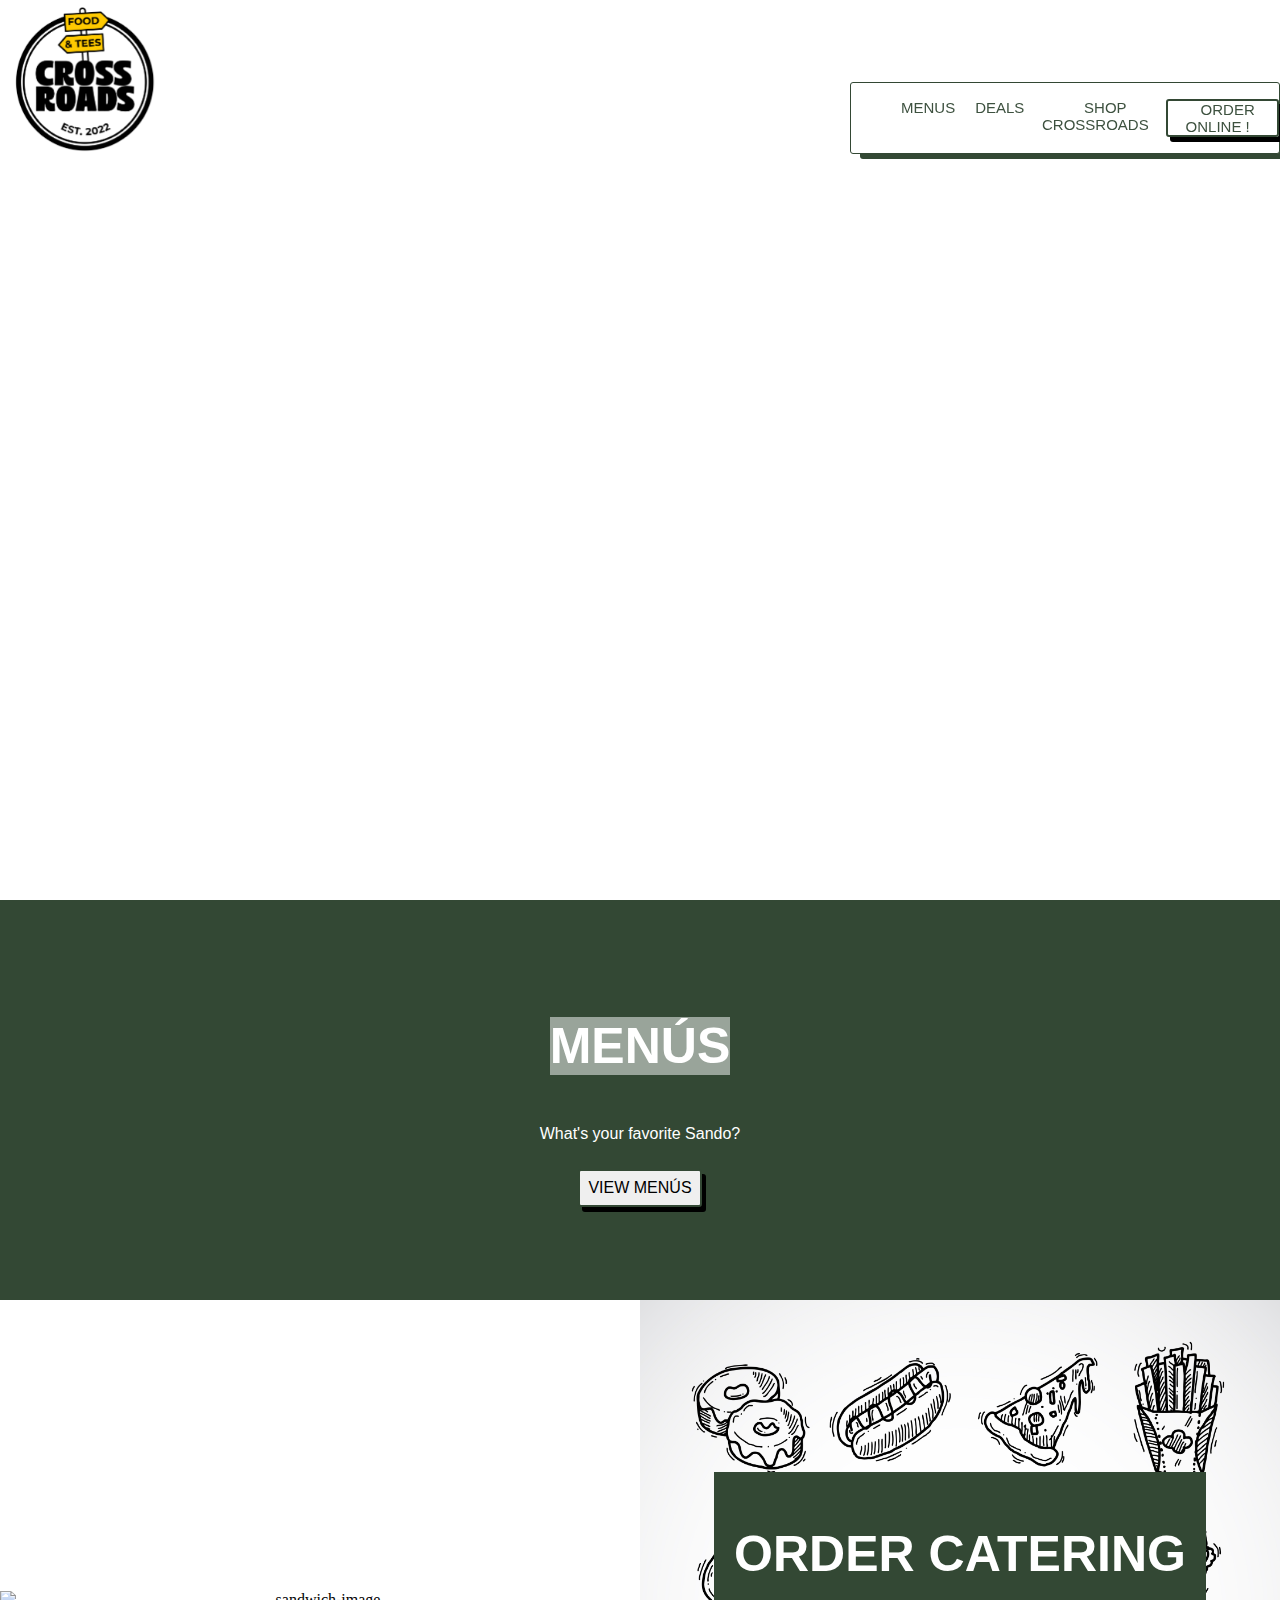
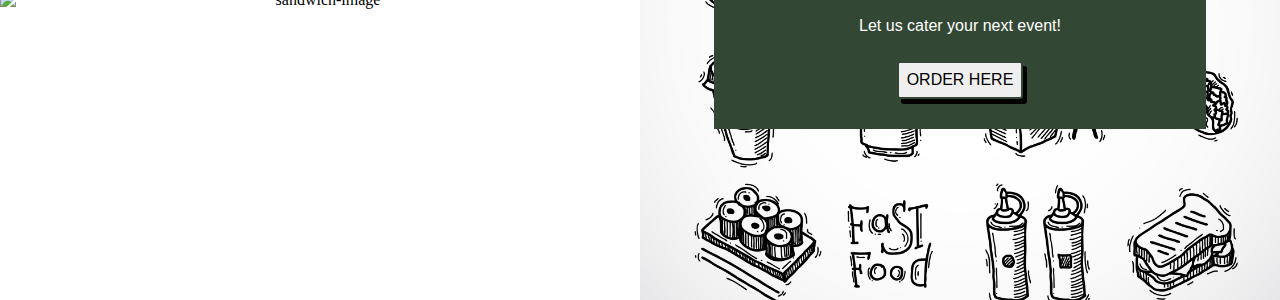
==== index.html @ 0359fd9a "home page" ====
<!DOCTYPE html>
<html lang="en">
<head>
    <meta charset="UTF-8">
    <meta http-equiv="X-UA-Compatible" content="IE=edge">
    <meta name="viewport" content="width=device-width, initial-scale=1.0">
    <link rel="stylesheet" href="style.css">
    <title>CrossRoads</title>
</head>
<body>
    <header class="flex-header img1 bg-img">

        <div class="flex-nav margin-top sticky-postion fixed-postion">
            <div class="sticky-postion fixed-postion">
                <a href="#"><img src="./img/img5.png" alt="" width="150"></a>
            </div>
        <nav class="border flex-nav white-background margin-left-top">
            <ul class=" flex-nav">
                <li > <a href="#">menus</a></li>
                <li > <a href="#">Deals</a></li>
                <li > <a href="#">Shop CrossRoads</a></li>
                <li class=" btn-order-online"> <a href="#">Order online !</a></li>
            </ul>
        </nav>
    </div>

    </header>

    <section>
        <div class="flex-section flex-section-background">
            <h1 class="font-size font-family">MENÚS</h1>
            <p class="font-family">What's your favorite Sando?</p>
            <button class="btn-menu font-family font-weight btn-order-online"><a href="#">VIEW MENÚS</a></button>
        </div>
        <div class="flex-middle-part" padding-order-catering>
            <img class="section-items-width" src="./img/img2.jpg" alt="sandwich-image">
            <div class="img2 bg-img section-items-width bg-order-catering flex-order-catering">
            <div class="background-color-order-catering " >
                <h1 class="font-size font-family">ORDER CATERING</h1>
                <p class="font-family">Let us cater your next event!</p>
                <button class="btn-menu font-family font-weight btn-order-online"><a href="#">ORDER HERE</a></button>
            </div>
        </div>
        </div>
    </section>
</body>
</html>
---- style.css ----
body{
    padding: 0;
    margin: 0;
    height: 100%;
}
.flex-header{
display: flex;
flex-direction: row;
justify-content:space-between;
align-items: flex-start;
height: 100vh;
}
.img1{
    background-image: url(./img/img1.jpg);
}
.bg-img{
    background-repeat: no-repeat;
    background-size: cover;
}

.flex-nav{
    display: flex;
    justify-content: space-between;
    align-items: flex-start;
    text-align: center;
}
.flex-nav a{
    padding: 10px;
}

.white-background{
    background-color: #ffffff;
}
.btn-order-online{
    box-shadow: 4px 5px #000000;
    border: 2px solid #334834;
    border-radius: 3px;
}
ul li a, li{
    list-style-type: none;
    text-decoration: none;
    color: #3d513f;
    font-size: 15px;
    font-family: sans-serif;
    text-transform:uppercase ;
    font-weight: 200;
}

.border{
    border: 1.5px solid #334834;
    border-radius:3px;
    box-shadow: 10px 5px #334834;
}
a:hover{
    text-decoration:underline ;
    font-weight:bold;
}


.flex-section{
    display: flex;
    flex-direction: column;
    justify-content: center;
    align-items: center;
    text-align: center;
}
.flex-section-background{
    width: 100%;
    height: 400px;
    background-color: #334834;
    color: white;
}

.font-size{
font-size: 50px;
}
.font-family{
    font-family: sans-serif;
}
.flex-section h1{
    background-color: rgba(255, 255, 255, 0.5);
}

.btn-menu{
    font-size: 16px;
    padding: 8px;
    text-align: center;
    margin: 10px;
}
.btn-menu a{
    text-decoration: none;
    color: black;
}
.btn-menu a:hover{
    color: white;
    background-color: #3d513f;
}
.btn-menu:hover{
    background-color: #334834;
    color: white;
    border: 1px solid white;

}
.font-weight{
    font-weight: 100;
}
.margin-left-top{
    margin-left: 850px;
    margin-top: 80px;
}
.sticky-postion{
    position: sticky;
    top:20px;
}
.fixed-postion{
    position: fixed;
    top: 2px;
}

.flex-middle-part{
    display: flex;
    text-align: center;
    justify-content: space-between;
    align-items: center;
    margin: 0;
}
.section-items-width{
    width: 900px;
}
.padding-order-catering{
    padding: 50px;
}
.background-color-order-catering{
    background-color: #334834;
    color: #ffffff;
    width: fit-content;
    text-align: center;
    margin: auto;
    align-self: center;
    padding: 20px;

}
.bg-order-catering{
background-image: url(./img/img7.jpg);
width: 900px;
height: 600px;
}

.flex-order-catering{
    display: flex;
    flex-direction: column;
    align-items:center ;
    justify-content: center;
    text-align: center;

}
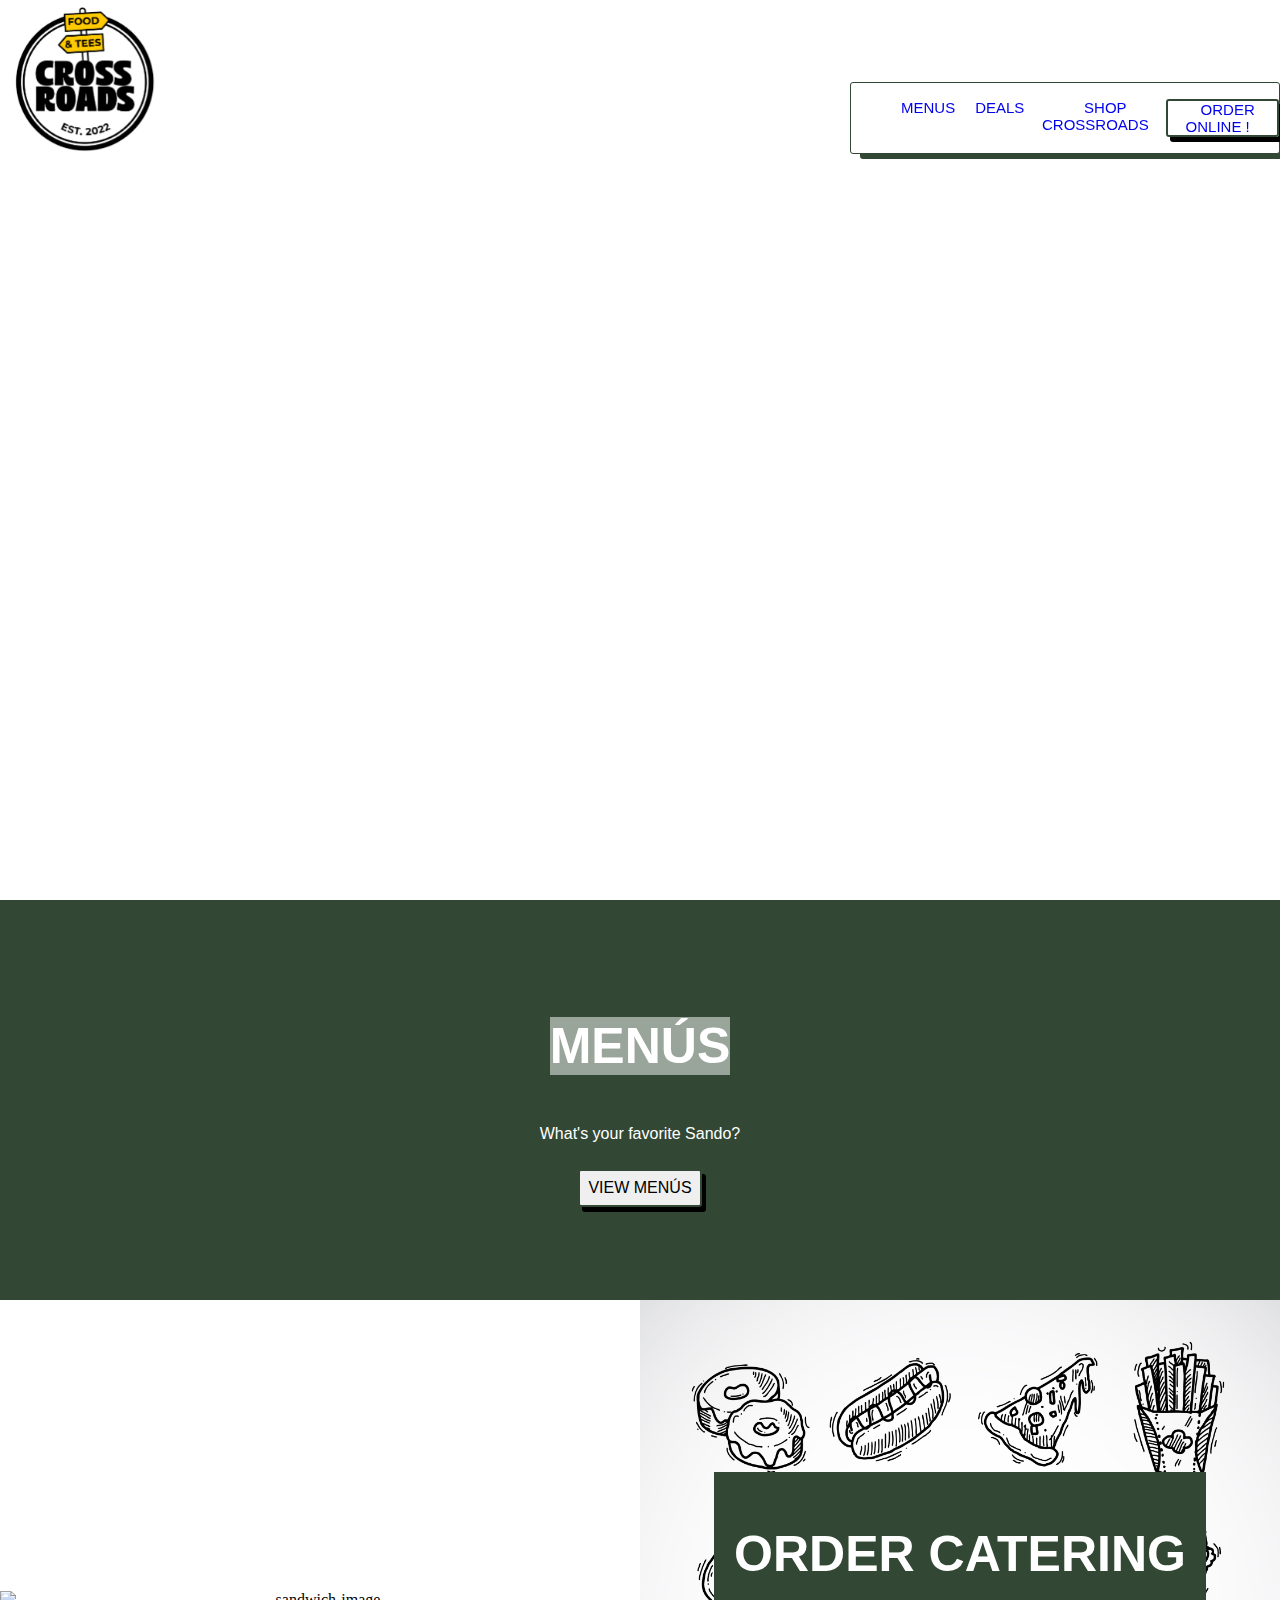
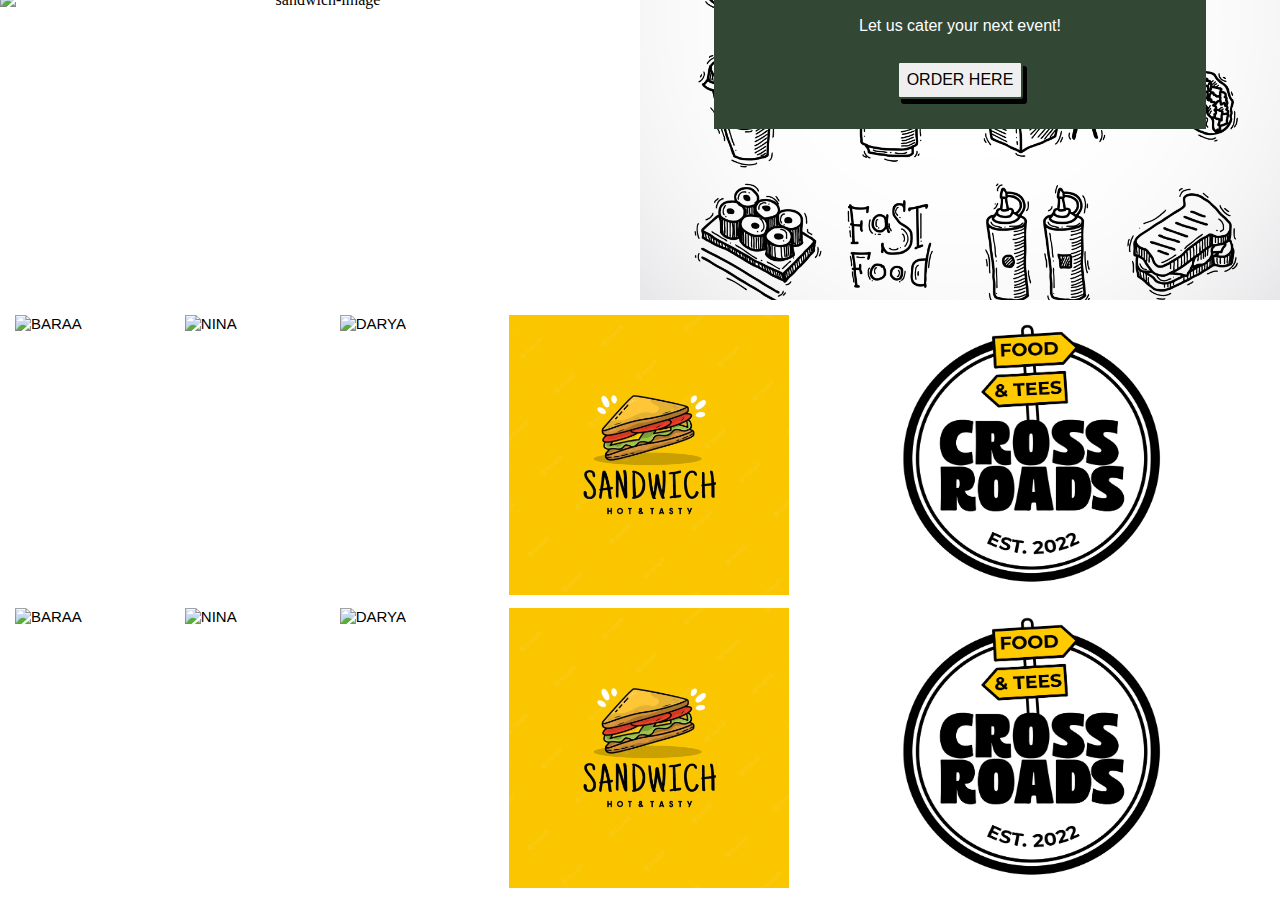
==== commit de867b1c: "updated grid-img-of-us section above the footr" ====
--- a/index.html
+++ b/index.html
@@ -42,6 +42,23 @@
             </div>
         </div>
         </div>
+
+        <div class="padding">
+            <div class="grid-display-of-our-photos">
+                <li><img class="bg-img grid-img-of-five" src="./img/img1.jpg" alt="Baraa"></li>
+                <li><img class="bg-img grid-img-of-five" src="./img/img2.jpg" alt="Nina"></li>
+                <li><img class="bg-img grid-img-of-five" src="./img/img3.jpg" alt="Darya"></li>
+                <li><img class="bg-img grid-img-of-five" src="./img/img4.jpg" alt="Mohammed"></li>
+                <li><img class="bg-img grid-img-of-five" src="./img/img5.png" alt="Fadi"></li>
+            </div>
+            <div class="grid-display-of-our-photos">
+                <li><img class="bg-img grid-img-of-five" src="./img/img1.jpg" alt="Baraa"></li>
+                <li><img class="bg-img grid-img-of-five" src="./img/img2.jpg" alt="Nina"></li>
+                <li><img class="bg-img grid-img-of-five" src="./img/img3.jpg" alt="Darya"></li>
+                <li><img class="bg-img grid-img-of-five" src="./img/img4.jpg" alt="Mohammed"></li>
+                <li><img class="bg-img grid-img-of-five" src="./img/img5.png" alt="Fadi"></li>
+            </div>
+        </div>
     </section>
 </body>
 </html>--- a/style.css
+++ b/style.css
@@ -39,10 +39,11 @@
 ul li a, li{
     list-style-type: none;
     text-decoration: none;
-    color: #3d513f;
+    /* color: #3d513f; */
     font-size: 15px;
     font-family: sans-serif;
-    text-transform:uppercase ;
+    text-transform:
+    uppercase;
     font-weight: 200;
 }
 
@@ -153,4 +154,21 @@
     justify-content: center;
     text-align: center;
 
+}
+.grid-display-of-our-photos{
+    display: grid;
+    grid-template-rows: auto auto auto auto auto;
+    grid-template-columns: auto auto auto auto auto;
+    grid-area: auto;
+}
+
+.grid-img-of-five{
+    width: 280px;
+    height: 280px;
+    padding: 5px;
+    background-repeat: no-repeat;
+    background-size: cover;
+}
+.padding{
+    padding: 10px;
 }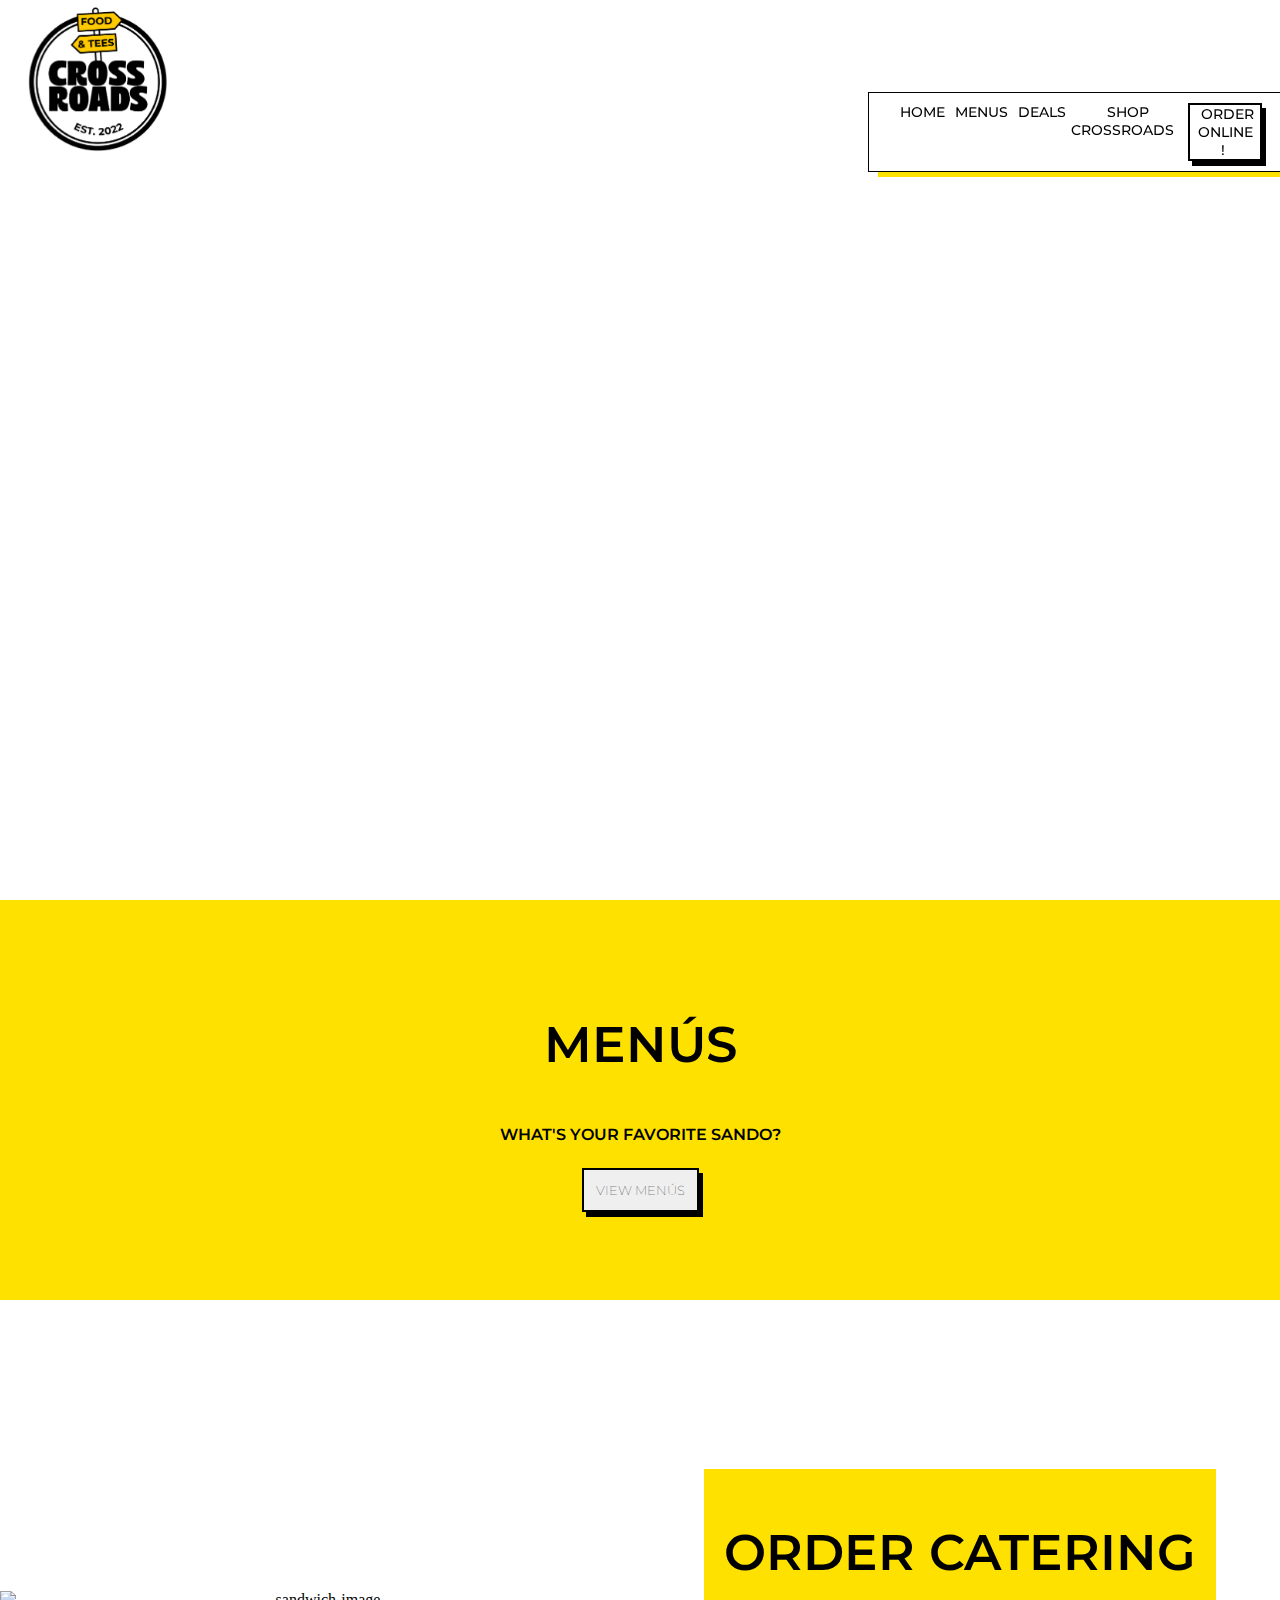
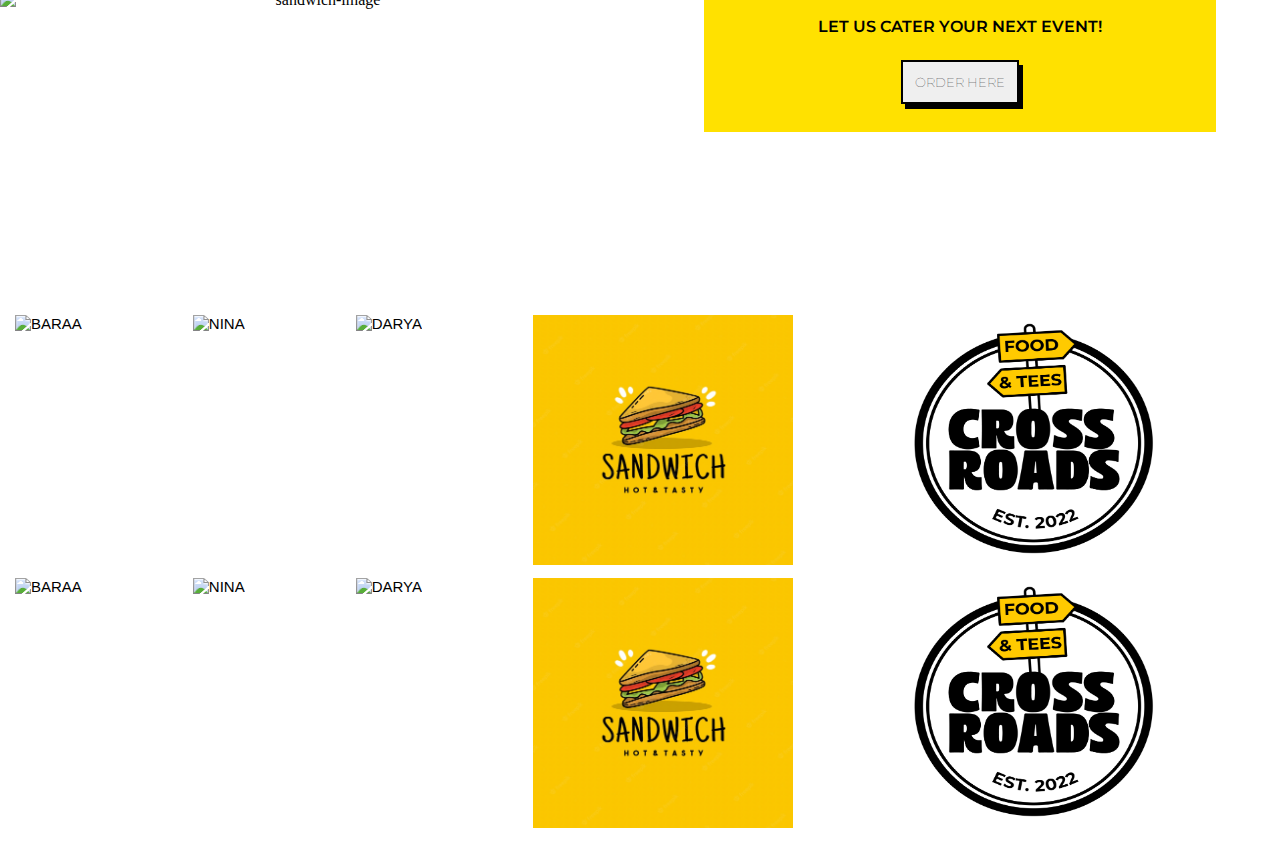
==== commit a6978481: "modified nav and font" ====
--- a/index.html
+++ b/index.html
@@ -5,6 +5,8 @@
     <meta http-equiv="X-UA-Compatible" content="IE=edge">
     <meta name="viewport" content="width=device-width, initial-scale=1.0">
     <link rel="stylesheet" href="style.css">
+    <link href='//fonts.googleapis.com/css?family=Montserrat:thin,extra-light,light,100,200,300,400,500,600,700,800' 
+rel='stylesheet' type='text/css'>
     <title>CrossRoads</title>
 </head>
 <body>
@@ -12,11 +14,12 @@
 
         <div class="flex-nav margin-top sticky-postion fixed-postion">
             <div class="sticky-postion fixed-postion">
-                <a href="#"><img src="./img/img5.png" alt="" width="150"></a>
+                <a href="./index.html"><img src="./img/img5.png" alt="" width="150"></a>
             </div>
         <nav class="border flex-nav white-background margin-left-top">
             <ul class=" flex-nav">
-                <li > <a href="#">menus</a></li>
+                <li > <a href="./index.html">home</a></li>
+                <li > <a href="./menu.html">menus</a></li>
                 <li > <a href="#">Deals</a></li>
                 <li > <a href="#">Shop CrossRoads</a></li>
                 <li class=" btn-order-online"> <a href="#">Order online !</a></li>
@@ -30,7 +33,7 @@
         <div class="flex-section flex-section-background">
             <h1 class="font-size font-family">MENÚS</h1>
             <p class="font-family">What's your favorite Sando?</p>
-            <button class="btn-menu font-family font-weight btn-order-online"><a href="#">VIEW MENÚS</a></button>
+            <button class="btn-menu font-family font-weight btn-order-online"><a href="./menu.html">VIEW MENÚS</a></button>
         </div>
         <div class="flex-middle-part" padding-order-catering>
             <img class="section-items-width" src="./img/img2.jpg" alt="sandwich-image">
--- a/style.css
+++ b/style.css
@@ -18,14 +18,24 @@
     background-size: cover;
 }
 
+
 .flex-nav{
     display: flex;
     justify-content: space-between;
     align-items: flex-start;
     text-align: center;
-}
+    padding: 0 8px 0 8px;
+    margin: 10px 10px 10px 10px; 
+
+}
+
+
 .flex-nav a{
-    padding: 10px;
+    padding: 5px;
+    font-family: 'Montserrat', sans-serif;
+    font-weight: 500;
+    font-size: 14px;
+
 }
 
 .white-background{
@@ -33,13 +43,16 @@
 }
 .btn-order-online{
     box-shadow: 4px 5px #000000;
-    border: 2px solid #334834;
-    border-radius: 3px;
+    border: 2px solid #000000;
+    padding: 0 5px 0 5px;
+    margin-left: 9px;
+
+
 }
 ul li a, li{
     list-style-type: none;
     text-decoration: none;
-    /* color: #3d513f; */
+    color: #000000;
     font-size: 15px;
     font-family: sans-serif;
     text-transform:
@@ -48,10 +61,10 @@
 }
 
 .border{
-    border: 1.5px solid #334834;
-    border-radius:3px;
-    box-shadow: 10px 5px #334834;
-}
+    border: 1.5px solid black;
+    box-shadow: 10px 5px rgb(255, 225, 0);
+}
+
 a:hover{
     text-decoration:underline ;
     font-weight:bold;
@@ -68,38 +81,45 @@
 .flex-section-background{
     width: 100%;
     height: 400px;
-    background-color: #334834;
-    color: white;
+    background-color: rgb(255, 225, 0);
+    color: black;
 }
 
 .font-size{
 font-size: 50px;
 }
 .font-family{
-    font-family: sans-serif;
-}
-.flex-section h1{
+    font-family: 'Montserrat', sans-serif;
+    font-weight: 600;
+    text-transform: uppercase;
+
+}
+/* .flex-section h1{
     background-color: rgba(255, 255, 255, 0.5);
-}
+} */
 
 .btn-menu{
+<<<<<<< HEAD
+    font-size: 14px;
+    padding: 8px;
+=======
     font-size: 16px;
-    padding: 8px;
-    text-align: center;
-    margin: 10px;
+    padding: 12px;
+>>>>>>> f96d7ed (pushing modified main)
+    text-align: center;
+    margin: 8px;
 }
 .btn-menu a{
     text-decoration: none;
     color: black;
 }
 .btn-menu a:hover{
-    color: white;
-    background-color: #3d513f;
+    background-color: rgb(255, 225, 0);
 }
 .btn-menu:hover{
-    background-color: #334834;
-    color: white;
-    border: 1px solid white;
+    background-color: rgb(255, 225, 0);
+    color: black;
+    border: 1px solid black;
 
 }
 .font-weight{
@@ -132,8 +152,8 @@
     padding: 50px;
 }
 .background-color-order-catering{
-    background-color: #334834;
-    color: #ffffff;
+    background-color: rgb(255, 225, 0);
+    color: black;
     width: fit-content;
     text-align: center;
     margin: auto;
@@ -142,7 +162,7 @@
 
 }
 .bg-order-catering{
-background-image: url(./img/img7.jpg);
+background-image: url(./CrossRoad\ Pattern.jpg);
 width: 900px;
 height: 600px;
 }
@@ -163,12 +183,19 @@
 }
 
 .grid-img-of-five{
-    width: 280px;
-    height: 280px;
+    width: 260px;
+    height: 250px;
     padding: 5px;
     background-repeat: no-repeat;
     background-size: cover;
 }
 .padding{
     padding: 10px;
-}+}
+
+/* Change navBar on scroll */
+.nav-scrolled .logo-img-container img {
+  width: 214px;
+  height: 80px;
+  padding-top: 70px;
+}
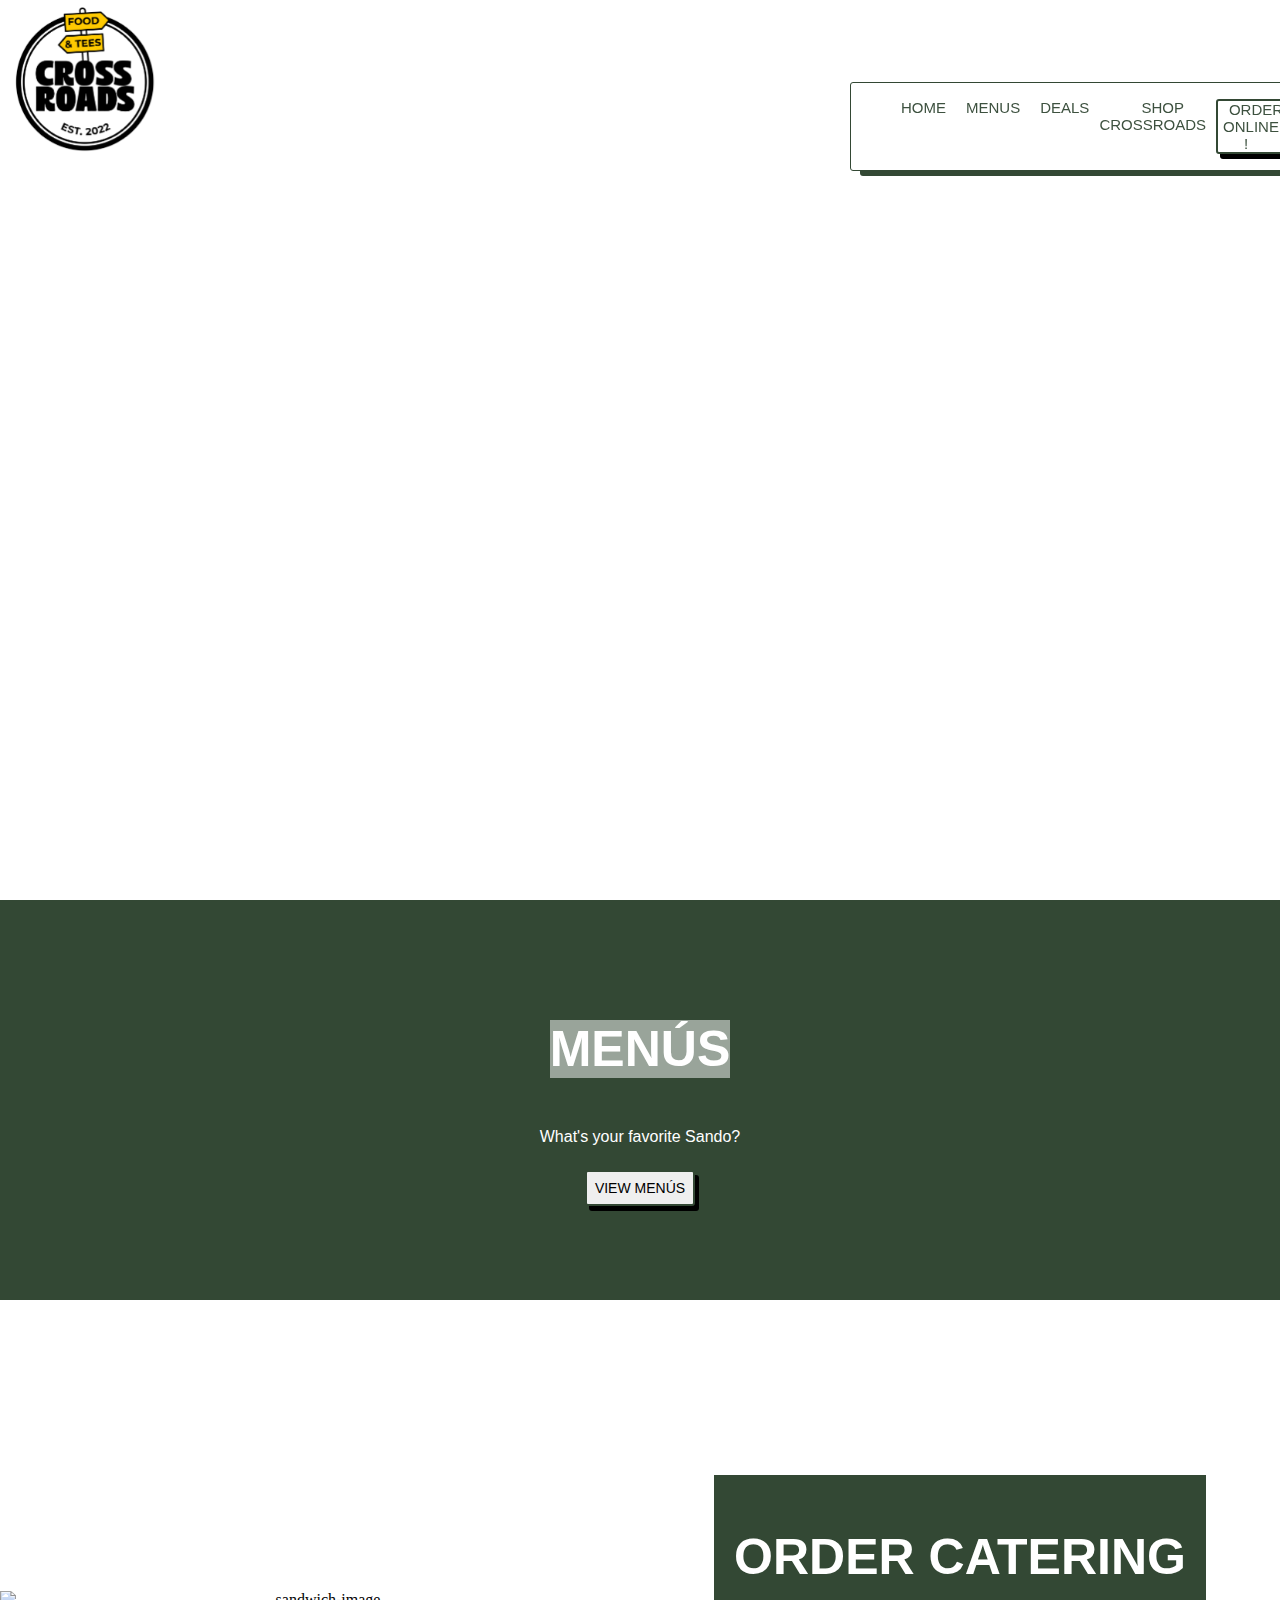
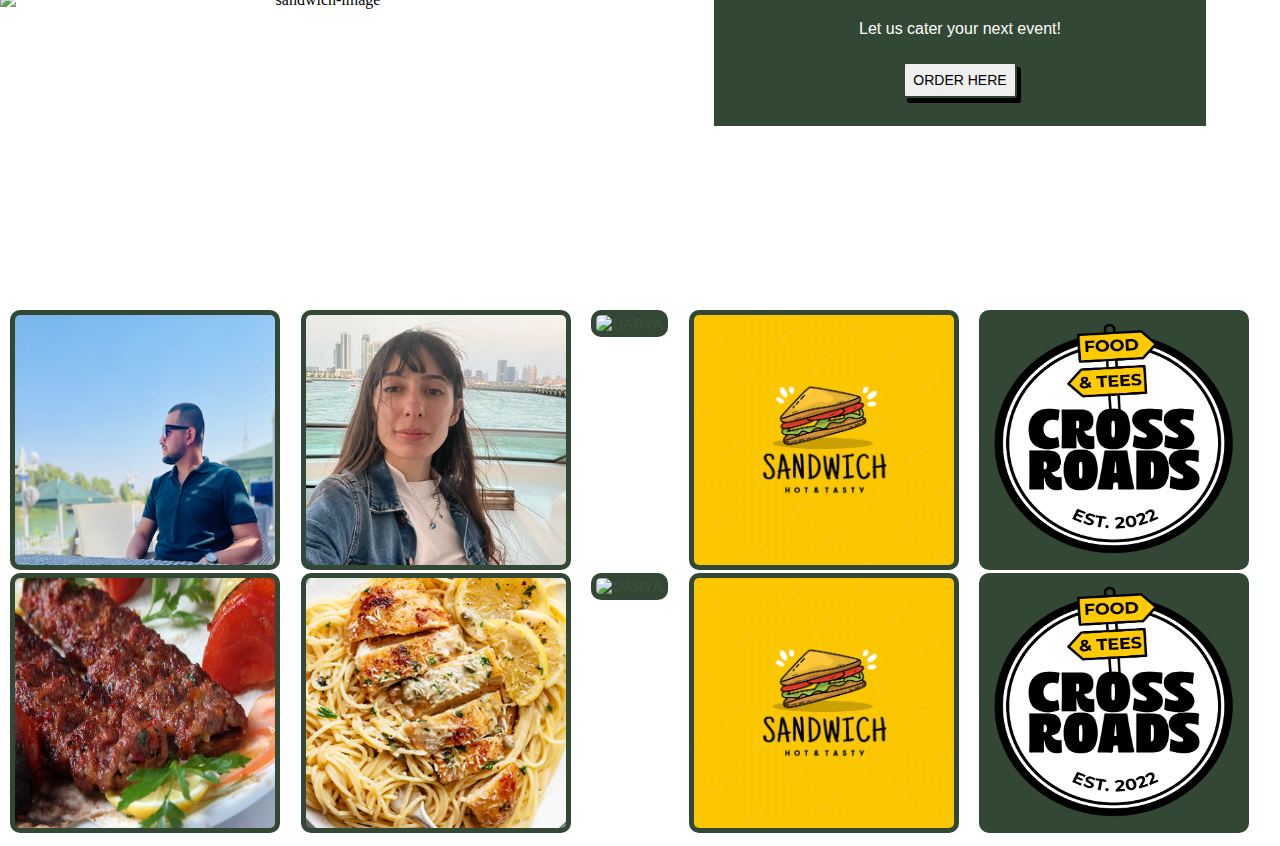
==== commit 6c61d5ca: "photos to the grid" ====
--- a/index.html
+++ b/index.html
@@ -5,8 +5,6 @@
     <meta http-equiv="X-UA-Compatible" content="IE=edge">
     <meta name="viewport" content="width=device-width, initial-scale=1.0">
     <link rel="stylesheet" href="style.css">
-    <link href='//fonts.googleapis.com/css?family=Montserrat:thin,extra-light,light,100,200,300,400,500,600,700,800' 
-rel='stylesheet' type='text/css'>
     <title>CrossRoads</title>
 </head>
 <body>
@@ -48,15 +46,15 @@
 
         <div class="padding">
             <div class="grid-display-of-our-photos">
-                <li><img class="bg-img grid-img-of-five" src="./img/img1.jpg" alt="Baraa"></li>
-                <li><img class="bg-img grid-img-of-five" src="./img/img2.jpg" alt="Nina"></li>
+                <li><img class="bg-img grid-img-of-five" src="./img/img10.jpg" alt="Baraa"></li>
+                <li><img class="bg-img grid-img-of-five" src="./img/img12.png" alt="Nina"></li>
                 <li><img class="bg-img grid-img-of-five" src="./img/img3.jpg" alt="Darya"></li>
                 <li><img class="bg-img grid-img-of-five" src="./img/img4.jpg" alt="Mohammed"></li>
                 <li><img class="bg-img grid-img-of-five" src="./img/img5.png" alt="Fadi"></li>
             </div>
             <div class="grid-display-of-our-photos">
-                <li><img class="bg-img grid-img-of-five" src="./img/img1.jpg" alt="Baraa"></li>
-                <li><img class="bg-img grid-img-of-five" src="./img/img2.jpg" alt="Nina"></li>
+                <li><img class="bg-img grid-img-of-five" src="./img/img11.webp" alt="Baraa"></li>
+                <li><img class="bg-img grid-img-of-five" src="./img/img13.png" alt="Nina"></li>
                 <li><img class="bg-img grid-img-of-five" src="./img/img3.jpg" alt="Darya"></li>
                 <li><img class="bg-img grid-img-of-five" src="./img/img4.jpg" alt="Mohammed"></li>
                 <li><img class="bg-img grid-img-of-five" src="./img/img5.png" alt="Fadi"></li>
--- a/style.css
+++ b/style.css
@@ -18,24 +18,14 @@
     background-size: cover;
 }
 
-
 .flex-nav{
     display: flex;
     justify-content: space-between;
     align-items: flex-start;
     text-align: center;
-    padding: 0 8px 0 8px;
-    margin: 10px 10px 10px 10px; 
-
 }
-
-
 .flex-nav a{
-    padding: 5px;
-    font-family: 'Montserrat', sans-serif;
-    font-weight: 500;
-    font-size: 14px;
-
+    padding: 10px;
 }
 
 .white-background{
@@ -43,16 +33,13 @@
 }
 .btn-order-online{
     box-shadow: 4px 5px #000000;
-    border: 2px solid #000000;
-    padding: 0 5px 0 5px;
-    margin-left: 9px;
-
-
+    border: 2px solid #334834;
+    border-radius: 3px;
 }
 ul li a, li{
     list-style-type: none;
     text-decoration: none;
-    color: #000000;
+    color: #3d513f;
     font-size: 15px;
     font-family: sans-serif;
     text-transform:
@@ -61,10 +48,10 @@
 }
 
 .border{
-    border: 1.5px solid black;
-    box-shadow: 10px 5px rgb(255, 225, 0);
+    border: 1.5px solid #334834;
+    border-radius:3px;
+    box-shadow: 10px 5px #334834;
 }
-
 a:hover{
     text-decoration:underline ;
     font-weight:bold;
@@ -81,31 +68,23 @@
 .flex-section-background{
     width: 100%;
     height: 400px;
-    background-color: rgb(255, 225, 0);
-    color: black;
+    background-color: #334834;
+    color: white;
 }
 
 .font-size{
 font-size: 50px;
 }
 .font-family{
-    font-family: 'Montserrat', sans-serif;
-    font-weight: 600;
-    text-transform: uppercase;
-
+    font-family: sans-serif;
 }
-/* .flex-section h1{
+.flex-section h1{
     background-color: rgba(255, 255, 255, 0.5);
-} */
+}
 
 .btn-menu{
-<<<<<<< HEAD
     font-size: 14px;
     padding: 8px;
-=======
-    font-size: 16px;
-    padding: 12px;
->>>>>>> f96d7ed (pushing modified main)
     text-align: center;
     margin: 8px;
 }
@@ -114,12 +93,13 @@
     color: black;
 }
 .btn-menu a:hover{
-    background-color: rgb(255, 225, 0);
+    color: white;
+    background-color: #3d513f;
 }
 .btn-menu:hover{
-    background-color: rgb(255, 225, 0);
-    color: black;
-    border: 1px solid black;
+    background-color: #334834;
+    color: white;
+    border: 1px solid white;
 
 }
 .font-weight{
@@ -152,8 +132,8 @@
     padding: 50px;
 }
 .background-color-order-catering{
-    background-color: rgb(255, 225, 0);
-    color: black;
+    background-color: #334834;
+    color: #ffffff;
     width: fit-content;
     text-align: center;
     margin: auto;
@@ -186,6 +166,8 @@
     width: 260px;
     height: 250px;
     padding: 5px;
+    border-radius: 10px;
+    background-color: #334834;
     background-repeat: no-repeat;
     background-size: cover;
 }
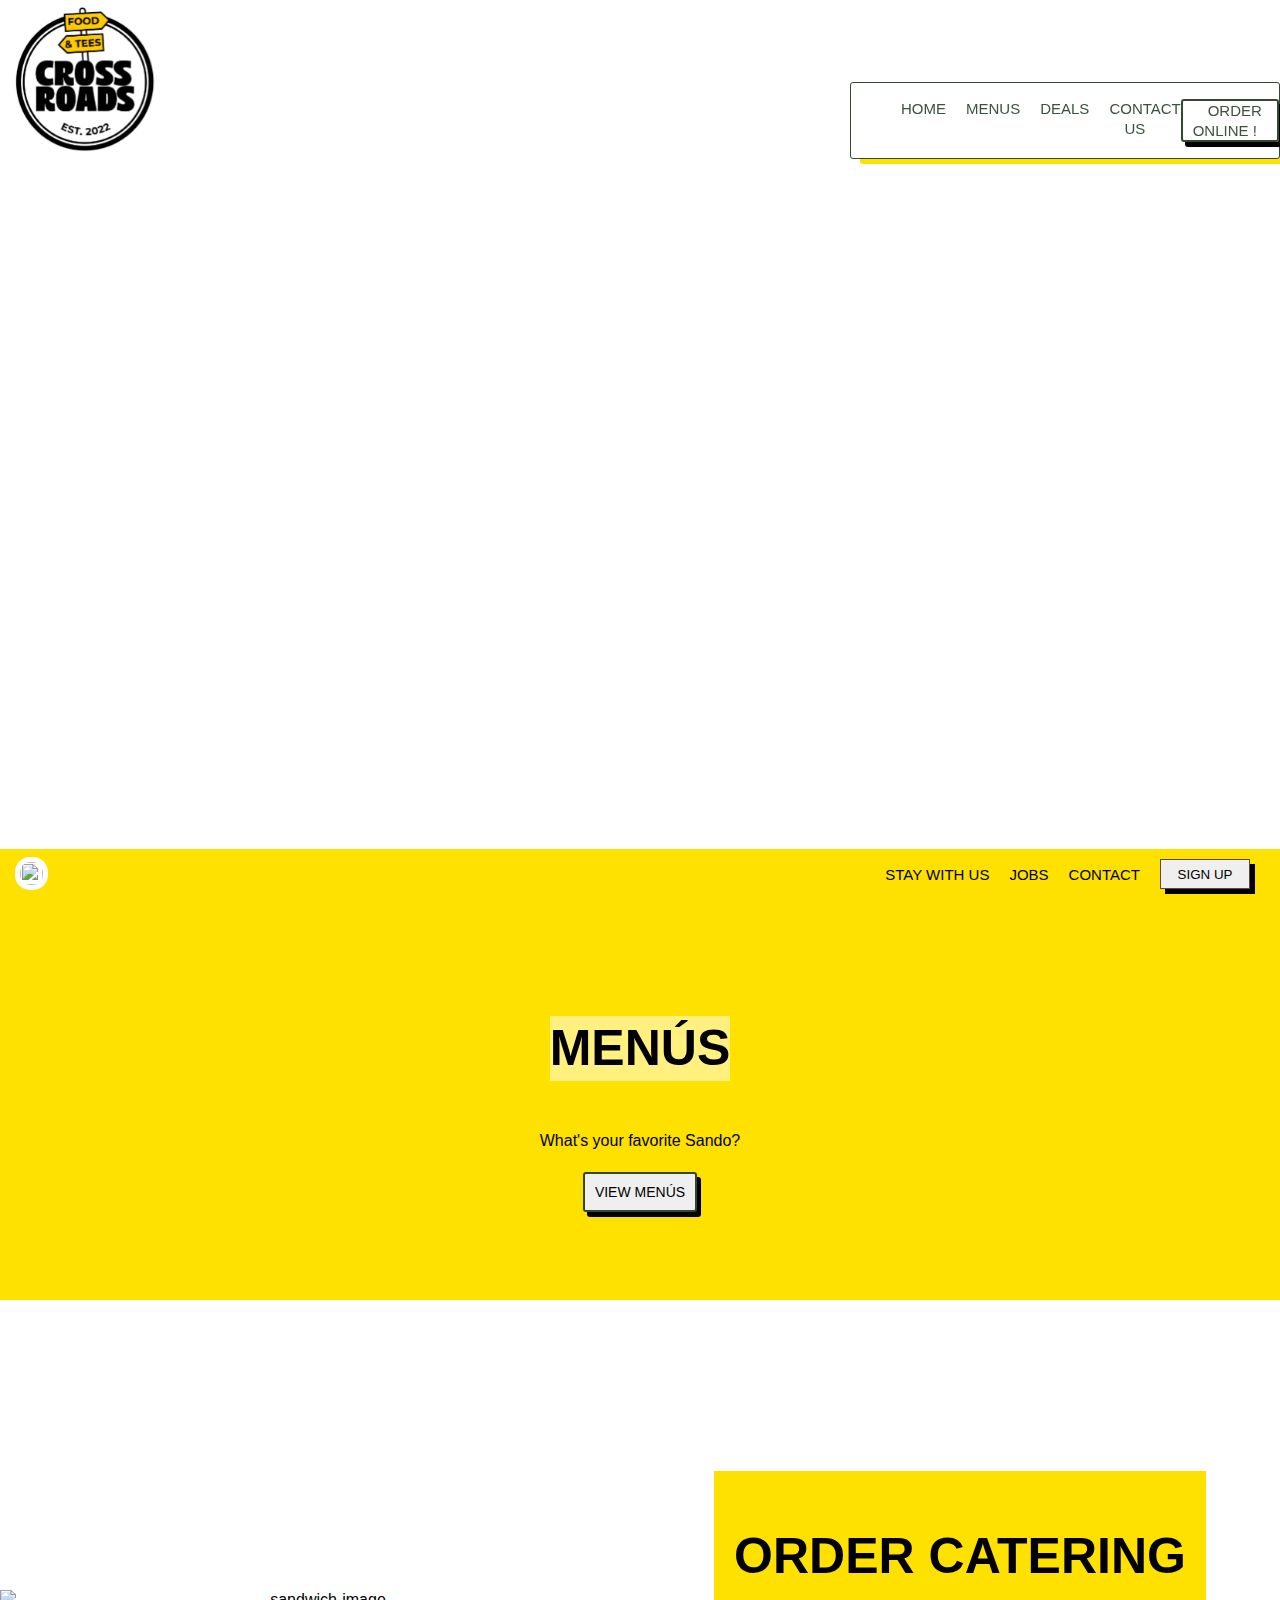
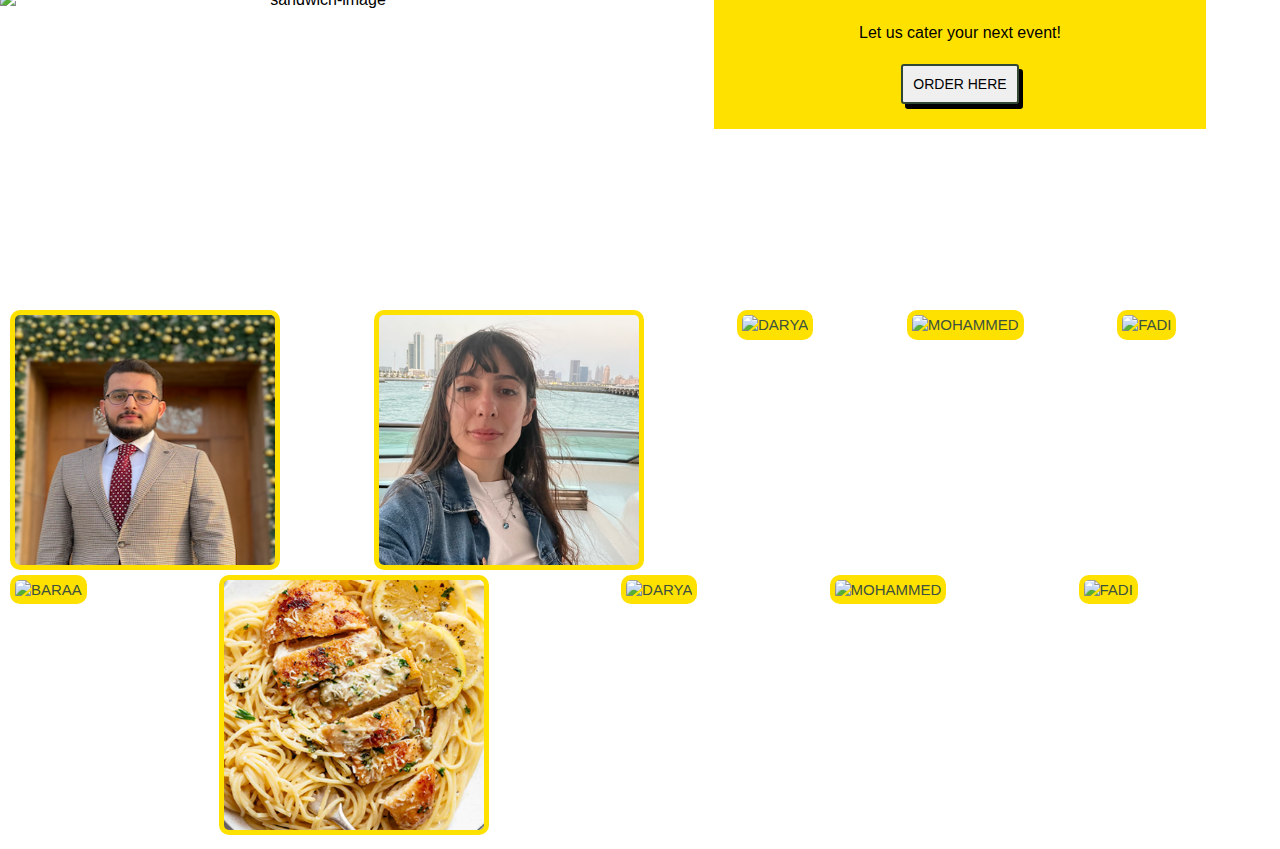
==== commit b2c14065: "all pages has been added" ====
--- a/index.html
+++ b/index.html
@@ -5,6 +5,8 @@
     <meta http-equiv="X-UA-Compatible" content="IE=edge">
     <meta name="viewport" content="width=device-width, initial-scale=1.0">
     <link rel="stylesheet" href="style.css">
+    <link rel="stylesheet" href="footerStyle.css">
+    <link href="http://fonts.cdnfonts.com/css/montserrat" rel="stylesheet">
     <title>CrossRoads</title>
 </head>
 <body>
@@ -18,8 +20,8 @@
             <ul class=" flex-nav">
                 <li > <a href="./index.html">home</a></li>
                 <li > <a href="./menu.html">menus</a></li>
-                <li > <a href="#">Deals</a></li>
-                <li > <a href="#">Shop CrossRoads</a></li>
+                <li > <a href="./deals.html">Deals</a></li>
+                <li > <a href="./contact.html">Contact us</a></li>
                 <li class=" btn-order-online"> <a href="#">Order online !</a></li>
             </ul>
         </nav>
@@ -46,20 +48,37 @@
 
         <div class="padding">
             <div class="grid-display-of-our-photos">
-                <li><img class="bg-img grid-img-of-five" src="./img/img10.jpg" alt="Baraa"></li>
+                <li><img class="bg-img grid-img-of-five" src="./img/img10.png" alt="Baraa"></li>
                 <li><img class="bg-img grid-img-of-five" src="./img/img12.png" alt="Nina"></li>
-                <li><img class="bg-img grid-img-of-five" src="./img/img3.jpg" alt="Darya"></li>
-                <li><img class="bg-img grid-img-of-five" src="./img/img4.jpg" alt="Mohammed"></li>
-                <li><img class="bg-img grid-img-of-five" src="./img/img5.png" alt="Fadi"></li>
+                <li><img class="bg-img grid-img-of-five" src="https://ca.slack-edge.com/T041DGW0Q64-U040E6G15D5-fa676a3886a2-512" alt="Darya"></li>
+                <li><img class="bg-img grid-img-of-five" src="https://ca.slack-edge.com/T041DGW0Q64-U041U0XGVDE-ba10d9435857-512" alt="Mohammed"></li>
+                <li><img class="bg-img grid-img-of-five" src="https://ca.slack-edge.com/T041DGW0Q64-U040Z9HSKN3-g0dc1525ff8c-512" alt="Fadi"></li>
             </div>
             <div class="grid-display-of-our-photos">
-                <li><img class="bg-img grid-img-of-five" src="./img/img11.webp" alt="Baraa"></li>
+                <li><img class="bg-img grid-img-of-five" src="https://www.licious.in/blog/wp-content/uploads/2020/12/Lebenese-Kebab-min.jpg" alt="Baraa"></li>
                 <li><img class="bg-img grid-img-of-five" src="./img/img13.png" alt="Nina"></li>
-                <li><img class="bg-img grid-img-of-five" src="./img/img3.jpg" alt="Darya"></li>
-                <li><img class="bg-img grid-img-of-five" src="./img/img4.jpg" alt="Mohammed"></li>
-                <li><img class="bg-img grid-img-of-five" src="./img/img5.png" alt="Fadi"></li>
+                <li><img class="bg-img grid-img-of-five" src="https://assets.bonappetit.com/photos/624215f8a76f02a99b29518f/1:1/w_2240,c_limit/0328-ceasar-salad-lede.jpg" alt="Darya"></li>
+                <li><img class="bg-img grid-img-of-five" src="https://www.epersianfood.com/wp-content/uploads/2019/12/Syrian-food-6-300x300.jpg" alt="Mohammed"></li>
+                <li><img class="bg-img grid-img-of-five" src="https://travelfoodatlas.com/wp-content/uploads/2022/03/Yabraq.jpg" alt="Fadi"></li>
             </div>
         </div>
     </section>
+    <footer>
+        <div class="footer">
+        <img src="https://upload.wikimedia.org/wikipedia/commons/thumb/9/96/Instagram.svg/2048px-Instagram.svg.png" width="23px" height="23px"/>
+        </div>
+    <div class="rightFooter">
+        <ul>
+            <li><a href="">STAY WITH US</a></li>
+            <li><a href="">JOBS</a></li>
+            <li><a href="">CONTACT</a></li>
+        </ul>
+        <div>
+           <a href="signUp.html"> <button class="btn btn-light btn-sm" type="button" >SIGN UP</button></a>
+        </div>
+    </div>
+   
+</footer>  
+    <script src="./script.js"></script>
 </body>
 </html>--- a/style.css
+++ b/style.css
@@ -2,7 +2,11 @@
     padding: 0;
     margin: 0;
     height: 100%;
-}
+    font-family: "Montserrat", Arial, Helvetica, sans-serif;
+    line-height: 1.3;
+    background-color: #fff;
+    color: rgb(0, 0, 0);
+  }
 .flex-header{
 display: flex;
 flex-direction: row;
@@ -41,16 +45,14 @@
     text-decoration: none;
     color: #3d513f;
     font-size: 15px;
-    font-family: sans-serif;
     text-transform:
     uppercase;
-    font-weight: 200;
 }
 
 .border{
     border: 1.5px solid #334834;
     border-radius:3px;
-    box-shadow: 10px 5px #334834;
+    box-shadow: 10px 5px rgba(255, 225, 0);
 }
 a:hover{
     text-decoration:underline ;
@@ -68,15 +70,12 @@
 .flex-section-background{
     width: 100%;
     height: 400px;
-    background-color: #334834;
-    color: white;
+    background-color: rgba(255, 225, 0);
+    color: rgb(0, 0, 0);
 }
 
 .font-size{
 font-size: 50px;
-}
-.font-family{
-    font-family: sans-serif;
 }
 .flex-section h1{
     background-color: rgba(255, 255, 255, 0.5);
@@ -84,9 +83,9 @@
 
 .btn-menu{
     font-size: 14px;
-    padding: 8px;
+    padding: 10px;
     text-align: center;
-    margin: 8px;
+    margin: 5px;
 }
 .btn-menu a{
     text-decoration: none;
@@ -132,8 +131,8 @@
     padding: 50px;
 }
 .background-color-order-catering{
-    background-color: #334834;
-    color: #ffffff;
+    background-color: rgba(255, 225, 0);
+    color: #000000;
     width: fit-content;
     text-align: center;
     margin: auto;
@@ -167,7 +166,7 @@
     height: 250px;
     padding: 5px;
     border-radius: 10px;
-    background-color: #334834;
+    background-color: rgba(255, 225, 0);
     background-repeat: no-repeat;
     background-size: cover;
 }
@@ -181,3 +180,4 @@
   height: 80px;
   padding-top: 70px;
 }
+  --- a/footerStyle.css
+++ b/footerStyle.css
@@ -0,0 +1,78 @@
+
+
+footer{
+    position: fixed;
+    width: 100%;
+    bottom: 0;
+    left:0;
+    background-color: rgba(255, 225, 0) ;
+    color: rgb(0, 0, 0);
+    display: flex;
+    justify-content: space-between;
+}
+footer div{
+    align-items: center;
+}
+
+.rightFooter ul{
+    list-style-type: none;
+    display: flex;
+}
+.rightFooter a{
+    text-decoration: none;
+    color: rgb(0, 0, 0);
+    padding-left: 10px;
+    padding-right: 10px;
+    text-align: center;
+}
+.rightFooter{
+    display: flex;
+    justify-content: end;
+    padding-right: 20px;
+    font-family: "Montserrat", Arial, Helvetica, sans-serif;
+
+}
+.rightFooter div{
+    display: flex;
+}
+.rightFooter ul li{
+    align-items: center;
+}
+.rightFooter a:hover{
+  color: white;
+  text-decoration: underline;
+}
+.footer img{
+    margin-left: 15px;
+    padding: 5px;
+    border-radius: 15px;
+    background-color: white;
+    align-items: center;
+    justify-content: center;
+    cursor: pointer;
+}
+footer{
+    align-items: center;
+}
+.rightFooter button{
+    width: 90px;
+    height: 30px;
+    box-shadow: 5px  5px 0  0 rgba(0,0,0,1) ;
+    transition: 1s;
+   border-width: 10px;
+    border-color: white;
+    border: 0.001px solid rgb(102, 71, 71);
+    cursor: pointer;
+}
+.rightFooter button:hover{
+    background-color: #334834;
+    color: white;
+    border: 1px solid white;
+
+}
+.underFoter{
+    position: fixed;
+    width: 100%;
+    bottom: -10;
+    left:0;
+}
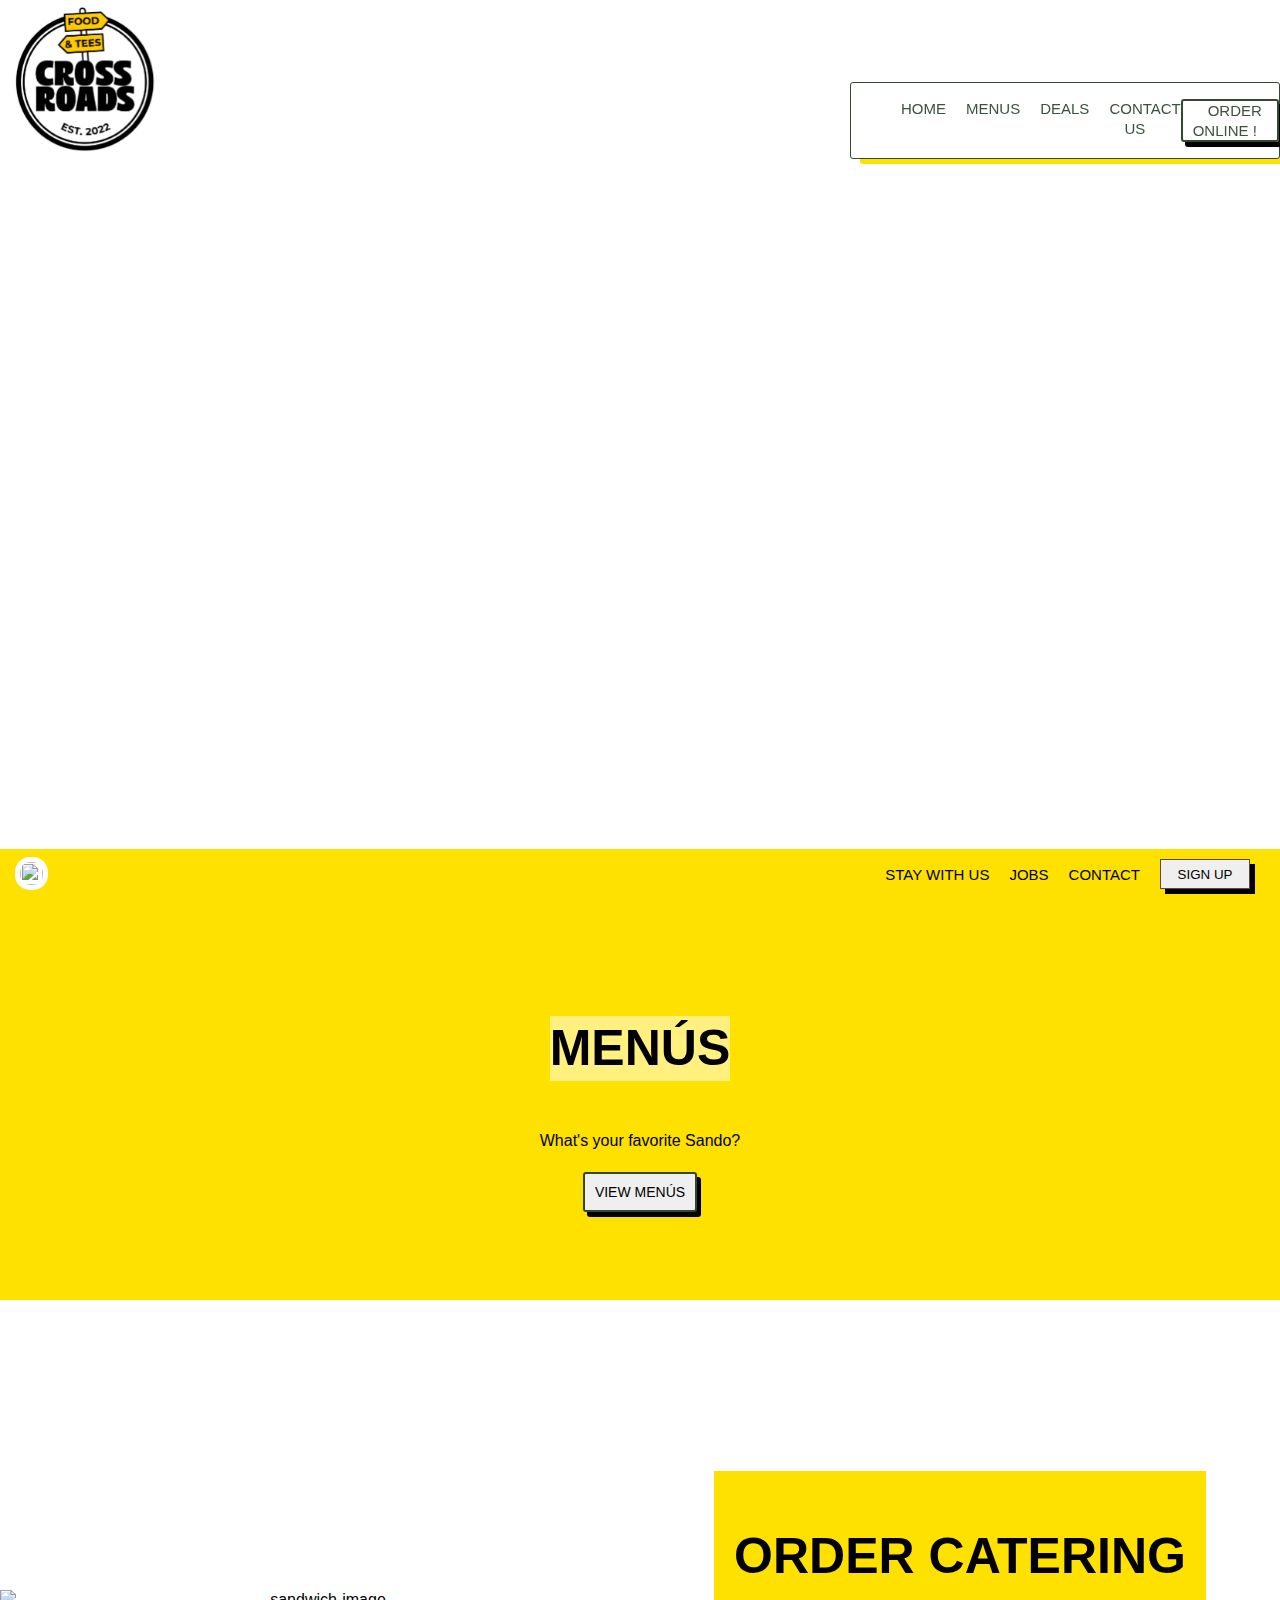
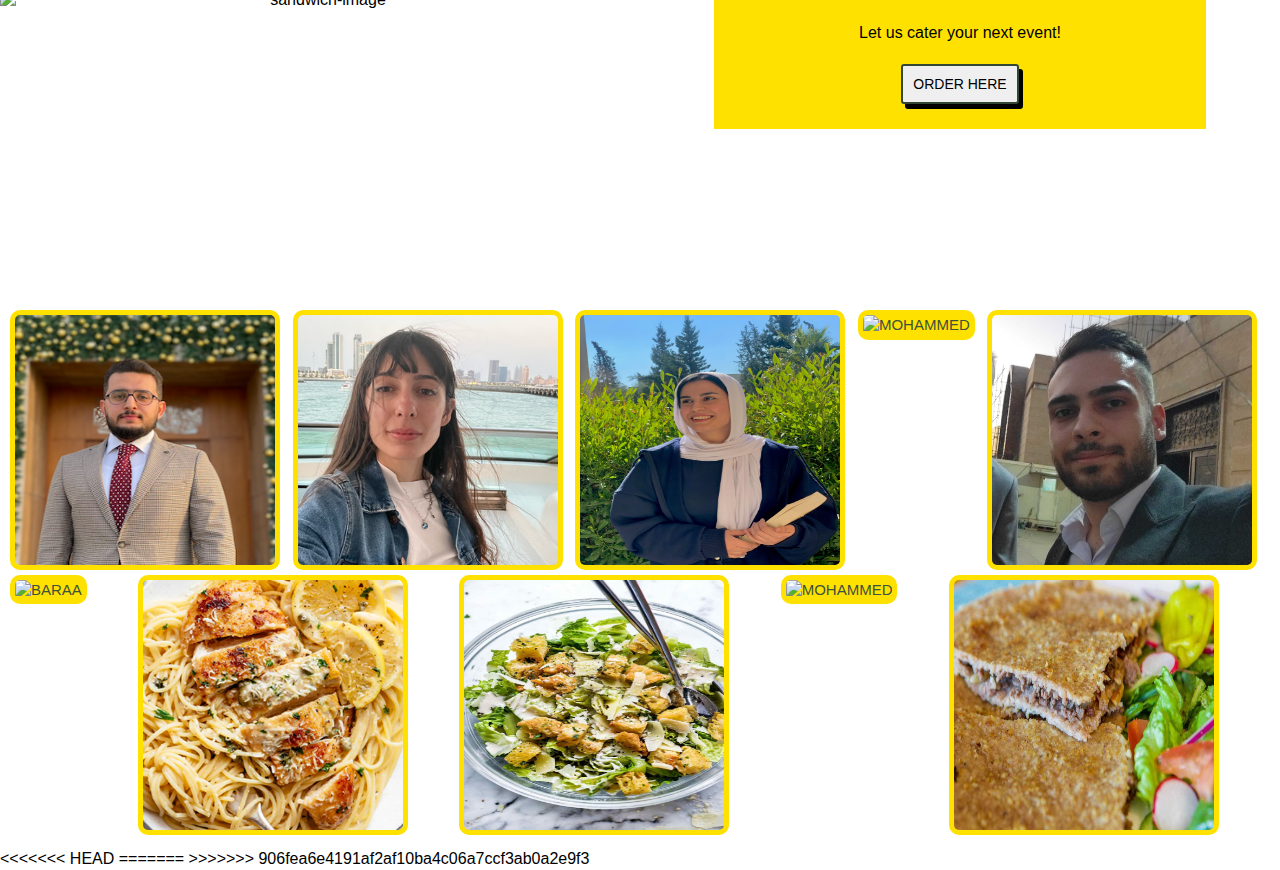
==== commit bfb5b6f1: "all done" ====
--- a/index.html
+++ b/index.html
@@ -50,19 +50,20 @@
             <div class="grid-display-of-our-photos">
                 <li><img class="bg-img grid-img-of-five" src="./img/img10.png" alt="Baraa"></li>
                 <li><img class="bg-img grid-img-of-five" src="./img/img12.png" alt="Nina"></li>
-                <li><img class="bg-img grid-img-of-five" src="https://ca.slack-edge.com/T041DGW0Q64-U040E6G15D5-fa676a3886a2-512" alt="Darya"></li>
+                <li><img class="bg-img grid-img-of-five" src="./img/img16.jpg" alt="Darya"></li>
                 <li><img class="bg-img grid-img-of-five" src="https://ca.slack-edge.com/T041DGW0Q64-U041U0XGVDE-ba10d9435857-512" alt="Mohammed"></li>
-                <li><img class="bg-img grid-img-of-five" src="https://ca.slack-edge.com/T041DGW0Q64-U040Z9HSKN3-g0dc1525ff8c-512" alt="Fadi"></li>
+                <li><img class="bg-img grid-img-of-five" src="./img/img14.jpeg" alt="Fadi"></li>
             </div>
             <div class="grid-display-of-our-photos">
                 <li><img class="bg-img grid-img-of-five" src="https://www.licious.in/blog/wp-content/uploads/2020/12/Lebenese-Kebab-min.jpg" alt="Baraa"></li>
                 <li><img class="bg-img grid-img-of-five" src="./img/img13.png" alt="Nina"></li>
-                <li><img class="bg-img grid-img-of-five" src="https://assets.bonappetit.com/photos/624215f8a76f02a99b29518f/1:1/w_2240,c_limit/0328-ceasar-salad-lede.jpg" alt="Darya"></li>
+                <li><img class="bg-img grid-img-of-five" src="./img/im17.jpg" alt="Darya"></li>
                 <li><img class="bg-img grid-img-of-five" src="https://www.epersianfood.com/wp-content/uploads/2019/12/Syrian-food-6-300x300.jpg" alt="Mohammed"></li>
-                <li><img class="bg-img grid-img-of-five" src="https://travelfoodatlas.com/wp-content/uploads/2022/03/Yabraq.jpg" alt="Fadi"></li>
+                <li><img class="bg-img grid-img-of-five" src="./img/img15.jpg" alt="Fadi"></li>
             </div>
         </div>
     </section>
+<<<<<<< HEAD
     <footer>
         <div class="footer">
         <img src="https://upload.wikimedia.org/wikipedia/commons/thumb/9/96/Instagram.svg/2048px-Instagram.svg.png" width="23px" height="23px"/>
@@ -74,11 +75,13 @@
             <li><a href="">CONTACT</a></li>
         </ul>
         <div>
-           <a href="signUp.html"> <button class="btn btn-light btn-sm" type="button" >SIGN UP</button></a>
+        <a href="signUp.html"> <button class="btn btn-light btn-sm" type="button" >SIGN UP</button></a>
         </div>
     </div>
-   
+
 </footer>  
+=======
+>>>>>>> 906fea6e4191af2af10ba4c06a7ccf3ab0a2e9f3
     <script src="./script.js"></script>
 </body>
 </html>--- a/footerStyle.css
+++ b/footerStyle.css
@@ -39,7 +39,7 @@
     align-items: center;
 }
 .rightFooter a:hover{
-  color: white;
+  color: rgb(0, 0, 0);
   text-decoration: underline;
 }
 .footer img{
